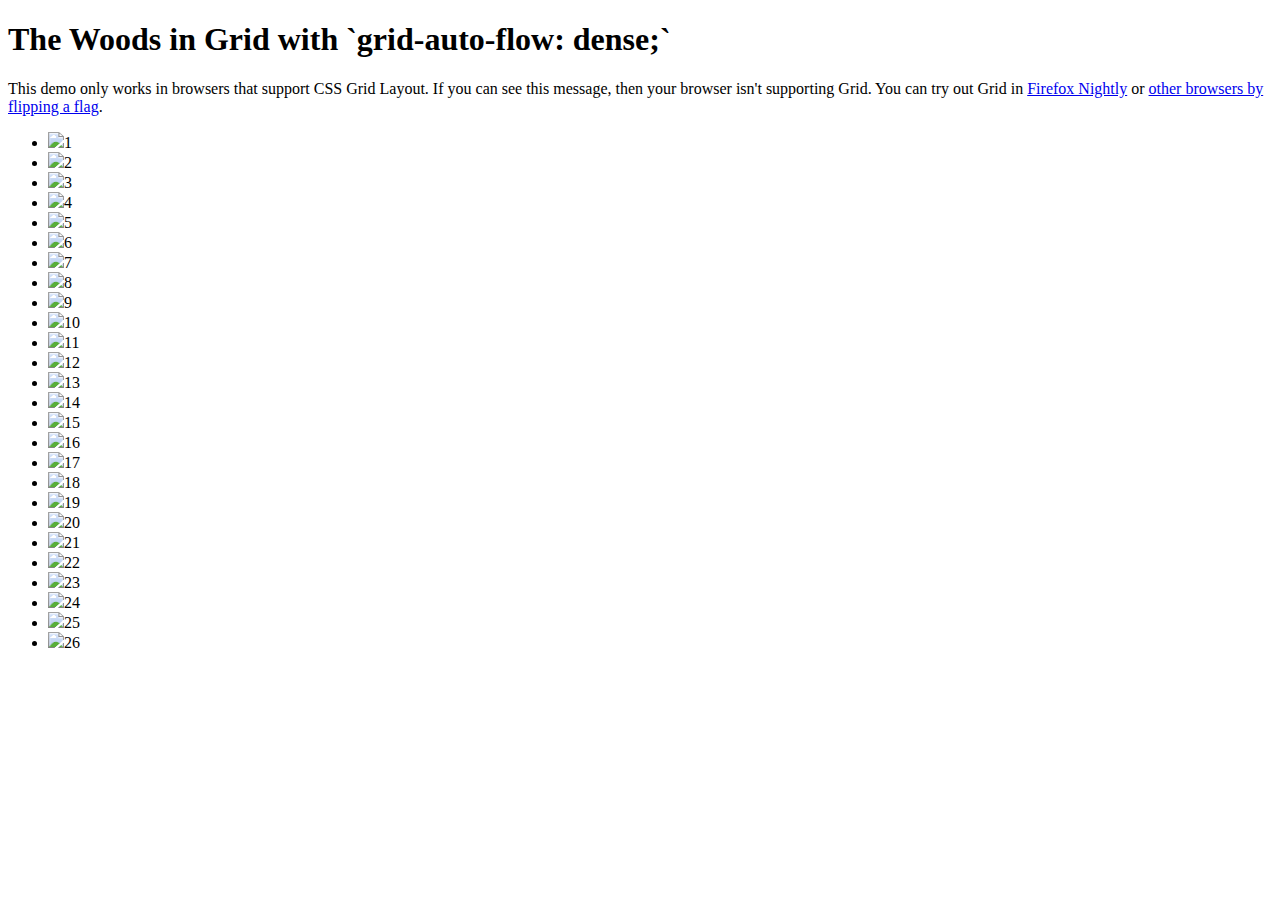
==== index.html @ d756304e "basic scaffolding set up" ====
<!doctype html>
<html>
  <head>
    <meta charset="utf-8">
    <meta http-equiv="x-ua-compatible" content="ie=edge">
    <meta name="viewport" content="width=device-width, initial-scale=1">
    <title>Art|A|Pult</title>
      
    <script type="text/javascript" src="http://fast.fonts.net/jsapi/de7248fd-7276-4b96-a278-572b5e857522.js"></script>
    <link rel="stylesheet" href="css/reset.css">
    <link rel="stylesheet" href="css/style.css">
    <link rel="stylesheet" href="css/image-grid.css">
  </head>
  <body>

    <main>
    
      <header>
        <h1>The Woods in Grid with `grid-auto-flow: dense;`</h1>
      </header>
      
            <div class="warning">This demo only works in browsers that support CSS Grid Layout. If you can see this message, then your browser isn't supporting Grid. You can try out Grid in <a href="https://nightly.mozilla.org/">Firefox Nightly</a> or <a href="http://gridbyexample.com/browsers/">other browsers by flipping a flag</a>.</div>
            
      <ul>
        <li tabindex="0"><img src="images/hiking/01.jpg" /><span>1</span></li>
        <li tabindex="0" class="highlight-box"><img src="images/hiking/15.jpg" /><span>2</span></li>
        <li tabindex="0"><img src="images/hiking/04.jpg" /><span>3</span></li>
        <li tabindex="0" class="highlight-wide"><img src="images/hiking/02.jpg" /><span>4</span></li>
        <li tabindex="0"><img src="images/hiking/05.jpg" /><span>5</span></li>
        <li tabindex="0" class="highlight-tall"><img src="images/hiking/16.jpg" /><span>6</span></li>
        <li tabindex="0" class="highlight-wide"><img src="images/hiking/06.jpg" /><span>7</span></li>
        <li tabindex="0" class="highlight-tall"><img src="images/hiking/07.jpg" /><span>8</span></li>
        <li tabindex="0" class="highlight-box"><img src="images/hiking/08.jpg" /><span>9</span></li>
        <li tabindex="0"><img src="images/hiking/09.jpg" /><span>10</span></li>
        <li tabindex="0" class="highlight-box"><img src="images/hiking/10.jpg" /><span>11</span></li>
        <li tabindex="0" class="highlight-wide"><img src="images/hiking/11.jpg" /><span>12</span></li>
        <li tabindex="0"><img src="images/hiking/12.jpg" /><span>13</span></li>
        <li tabindex="0" class="highlight-tall"><img src="images/hiking/13.jpg" /><span>14</span></li>
        <li tabindex="0"><img src="images/hiking/14.jpg" /><span>15</span></li>
        <li tabindex="0"><img src="images/hiking/17.jpg" /><span>16</span></li>
        <li tabindex="0" class="highlight-wide"><img src="images/hiking/19.jpg" /><span>17</span></li>
        <li tabindex="0" class="highlight-tall"><img src="images/hiking/21.jpg" /><span>18</span></li>
        <li tabindex="0"><img src="images/hiking/25.jpg" /><span>19</span></li>
        <li tabindex="0" class="highlight-tall"><img src="images/hiking/22.jpg" /><span>20</span></li>
        <li tabindex="0"><img src="images/hiking/18.jpg" /><span>21</span></li>
        <li tabindex="0"><img src="images/hiking/23.jpg" /><span>22</span></li>
        <li tabindex="0"><img src="images/hiking/24.jpg" /><span>23</span></li>
        <li tabindex="0" class="highlight-wide"><img src="images/hiking/26.jpg" /><span>24</span></li>
        <li tabindex="0"><img src="images/hiking/27.jpg" /><span>25</span></li>
        <li tabindex="0"><img src="images/hiking/20.jpg" /><span>26</span></li>
      </ul>
    </main>


  </body>
</html>
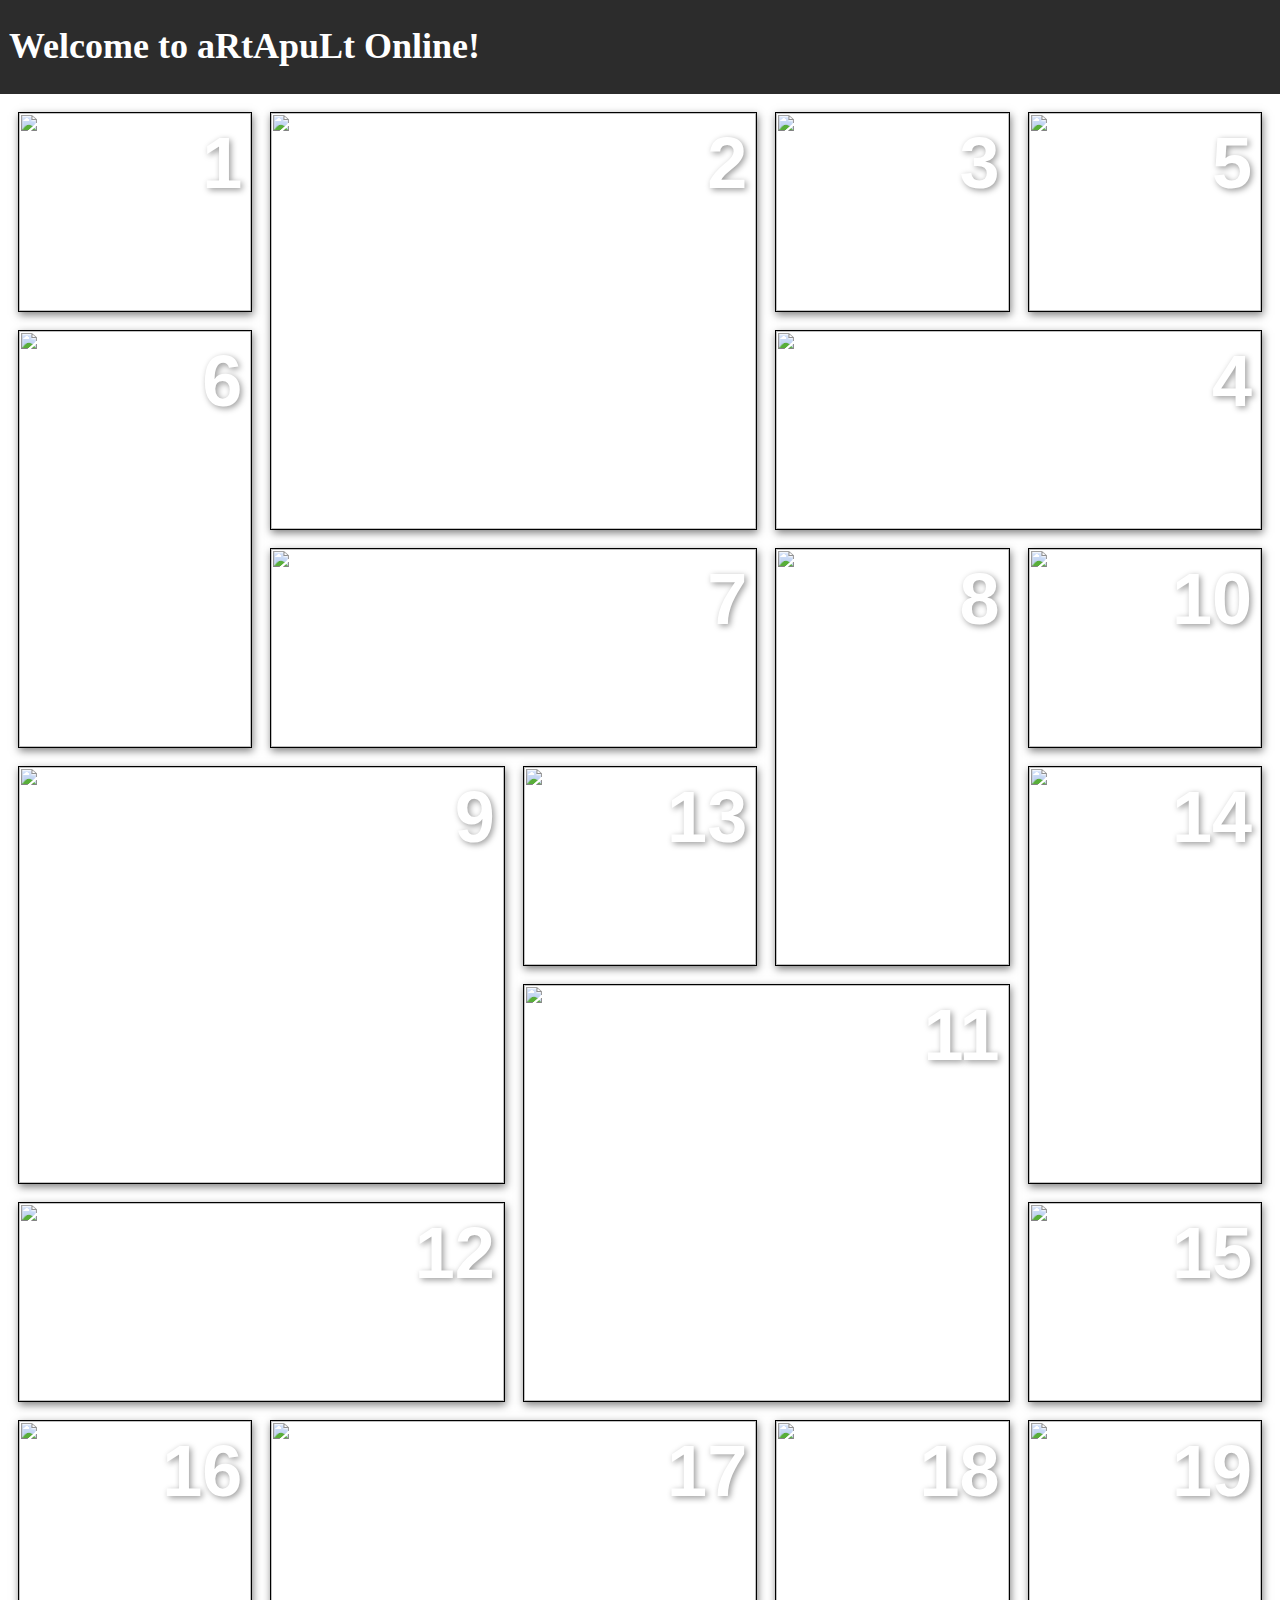
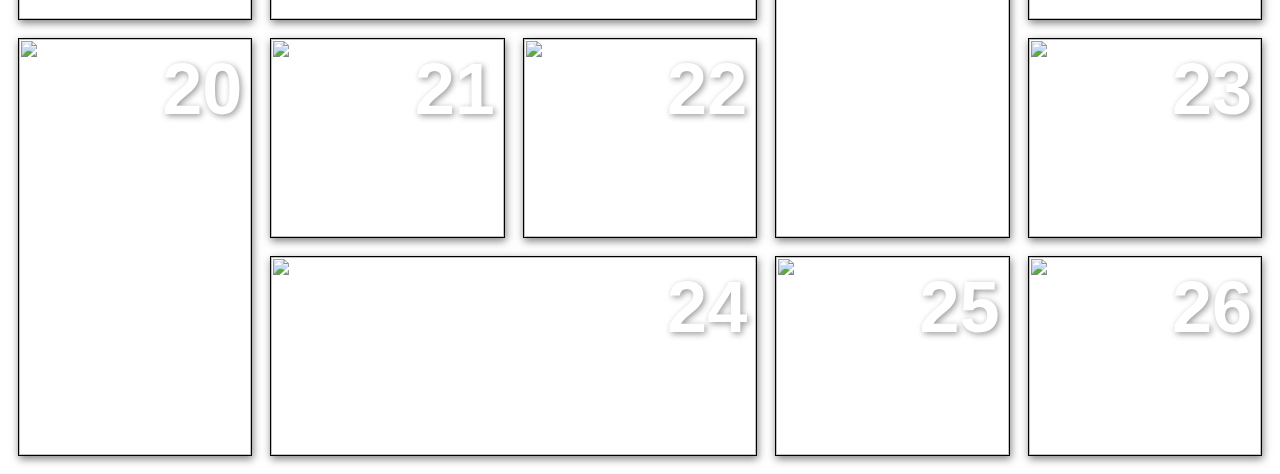
==== commit 58c4622c: "update css refs" ====
--- a/index.html
+++ b/index.html
@@ -6,7 +6,9 @@
     <meta name="viewport" content="width=device-width, initial-scale=1">
     <title>Art|A|Pult</title>
       
-    <script type="text/javascript" src="http://fast.fonts.net/jsapi/de7248fd-7276-4b96-a278-572b5e857522.js"></script>
+    <!--  -->
+
+
     <link rel="stylesheet" href="css/reset.css">
     <link rel="stylesheet" href="css/style.css">
     <link rel="stylesheet" href="css/image-grid.css">
@@ -16,7 +18,8 @@
     <main>
     
       <header>
-        <h1>The Woods in Grid with `grid-auto-flow: dense;`</h1>
+        <h1>Welcome to aRtApuLt Online!</h1>
+
       </header>
       
             <div class="warning">This demo only works in browsers that support CSS Grid Layout. If you can see this message, then your browser isn't supporting Grid. You can try out Grid in <a href="https://nightly.mozilla.org/">Firefox Nightly</a> or <a href="http://gridbyexample.com/browsers/">other browsers by flipping a flag</a>.</div>
--- a/css/style.css
+++ b/css/style.css
@@ -0,0 +1,24 @@
+
+* {
+  -webkit-box-sizing: border-box;
+          box-sizing: border-box; }
+
+html {
+  font-family: georgia, serif;
+  text-rendering: optimizeLegibility;
+  -webkit-font-kerning: normal;
+          font-kerning: normal;
+  -webkit-text-size-adjust: 100%;
+     -moz-text-size-adjust: 100%;
+      -ms-text-size-adjust: 100%;
+          text-size-adjust: 100%; }
+
+img {
+  width: 100%; }
+
+.element-invisible {
+  position: absolute !important;
+  height: 1px;
+  width: 1px;
+  overflow: hidden;
+  clip: rect(1px 1px 1px 1px); }
--- a/css/image-grid.css
+++ b/css/image-grid.css
@@ -0,0 +1,67 @@
+html {
+  font-family: helvetica, sans-serif;
+  font-size: 18px; }
+
+h1 {
+  font-family: 'BauerBodoniW01-BoldDisp', georgia, serif;
+  font-size: 2rem;
+  color: #fff;
+  margin: 0;
+  padding: 0.75em 0.25em;
+  background: #2c2c2c;
+  line-height: 1.1em; }
+
+ul {
+  padding: 0; }
+
+li {
+  list-style-type: none;
+  font-weight: bold;
+  font-size: 4rem;
+  position: relative; }
+
+li:focus {
+  border: 10px solid blue; }
+
+span {
+  position: absolute;
+  top: 10px;
+  right: 10px;
+  color: #fff;
+  text-shadow: 2px 2px 6px rgba(0, 0, 0, 0.4); }
+
+ul {
+  /* autoprefixer: off */
+  display: grid;
+  grid-template-columns: repeat(auto-fit, minmax(200px, 1fr));
+  grid-auto-rows: 200px;
+  grid-auto-flow: dense;
+  grid-gap: 1em;
+  margin: 1em; }
+
+li.highlight-box {
+  grid-row: span 2;
+  grid-column: span 2; }
+
+li.highlight-tall {
+  grid-row: span 2; }
+
+li.highlight-wide {
+  grid-column: span 2; }
+
+img {
+  display: block;
+  -o-object-fit: cover;
+     object-fit: cover;
+  height: 100%;
+  border: 1px solid black;
+  -webkit-box-shadow: 1px 3px 8px rgba(0, 0, 0, 0.5);
+          box-shadow: 1px 3px 8px rgba(0, 0, 0, 0.5); }
+
+.warning {
+  color: red;
+  font-size: 200%; }
+
+@supports (display: grid) {
+  .warning {
+    display: none; } }
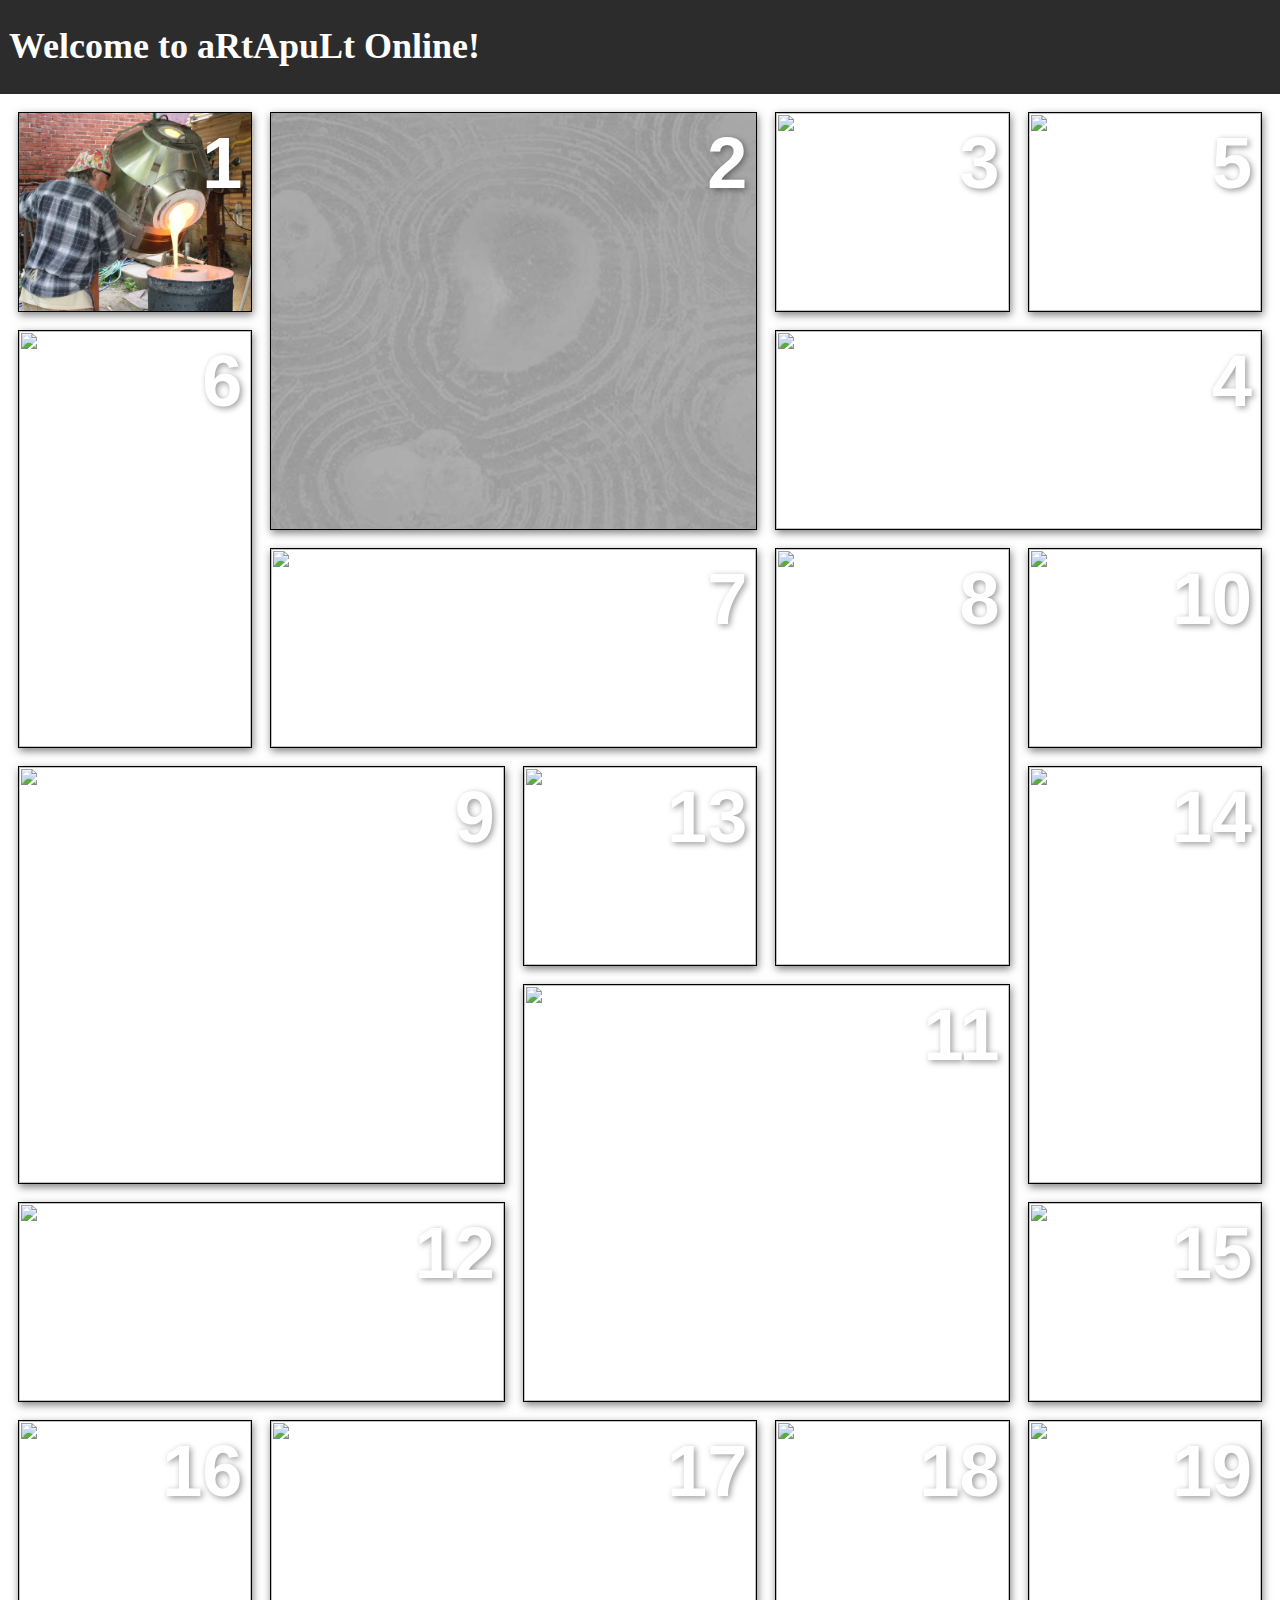
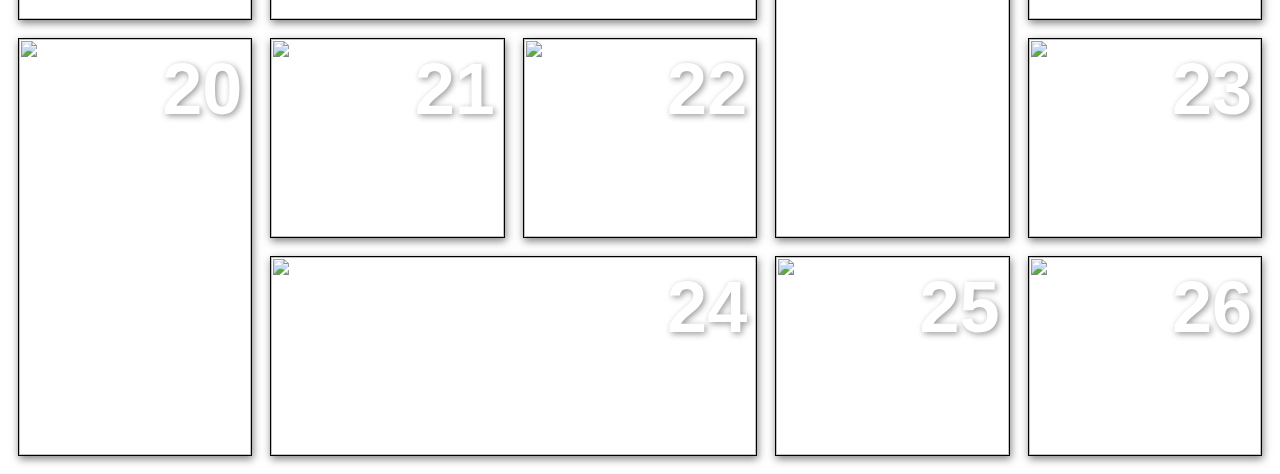
==== commit b6fa43c4: "add image test for layout" ====
--- a/index.html
+++ b/index.html
@@ -25,8 +25,10 @@
             <div class="warning">This demo only works in browsers that support CSS Grid Layout. If you can see this message, then your browser isn't supporting Grid. You can try out Grid in <a href="https://nightly.mozilla.org/">Firefox Nightly</a> or <a href="http://gridbyexample.com/browsers/">other browsers by flipping a flag</a>.</div>
             
       <ul>
-        <li tabindex="0"><img src="images/hiking/01.jpg" /><span>1</span></li>
-        <li tabindex="0" class="highlight-box"><img src="images/hiking/15.jpg" /><span>2</span></li>
+        <li tabindex="0"><img src="images/camPour.jpeg" /><span>1</span></li>
+
+        <li tabindex="0" class="highlight-box"><img src="images/table_background.jpeg" /><span>2</span></li>
+
         <li tabindex="0"><img src="images/hiking/04.jpg" /><span>3</span></li>
         <li tabindex="0" class="highlight-wide"><img src="images/hiking/02.jpg" /><span>4</span></li>
         <li tabindex="0"><img src="images/hiking/05.jpg" /><span>5</span></li>
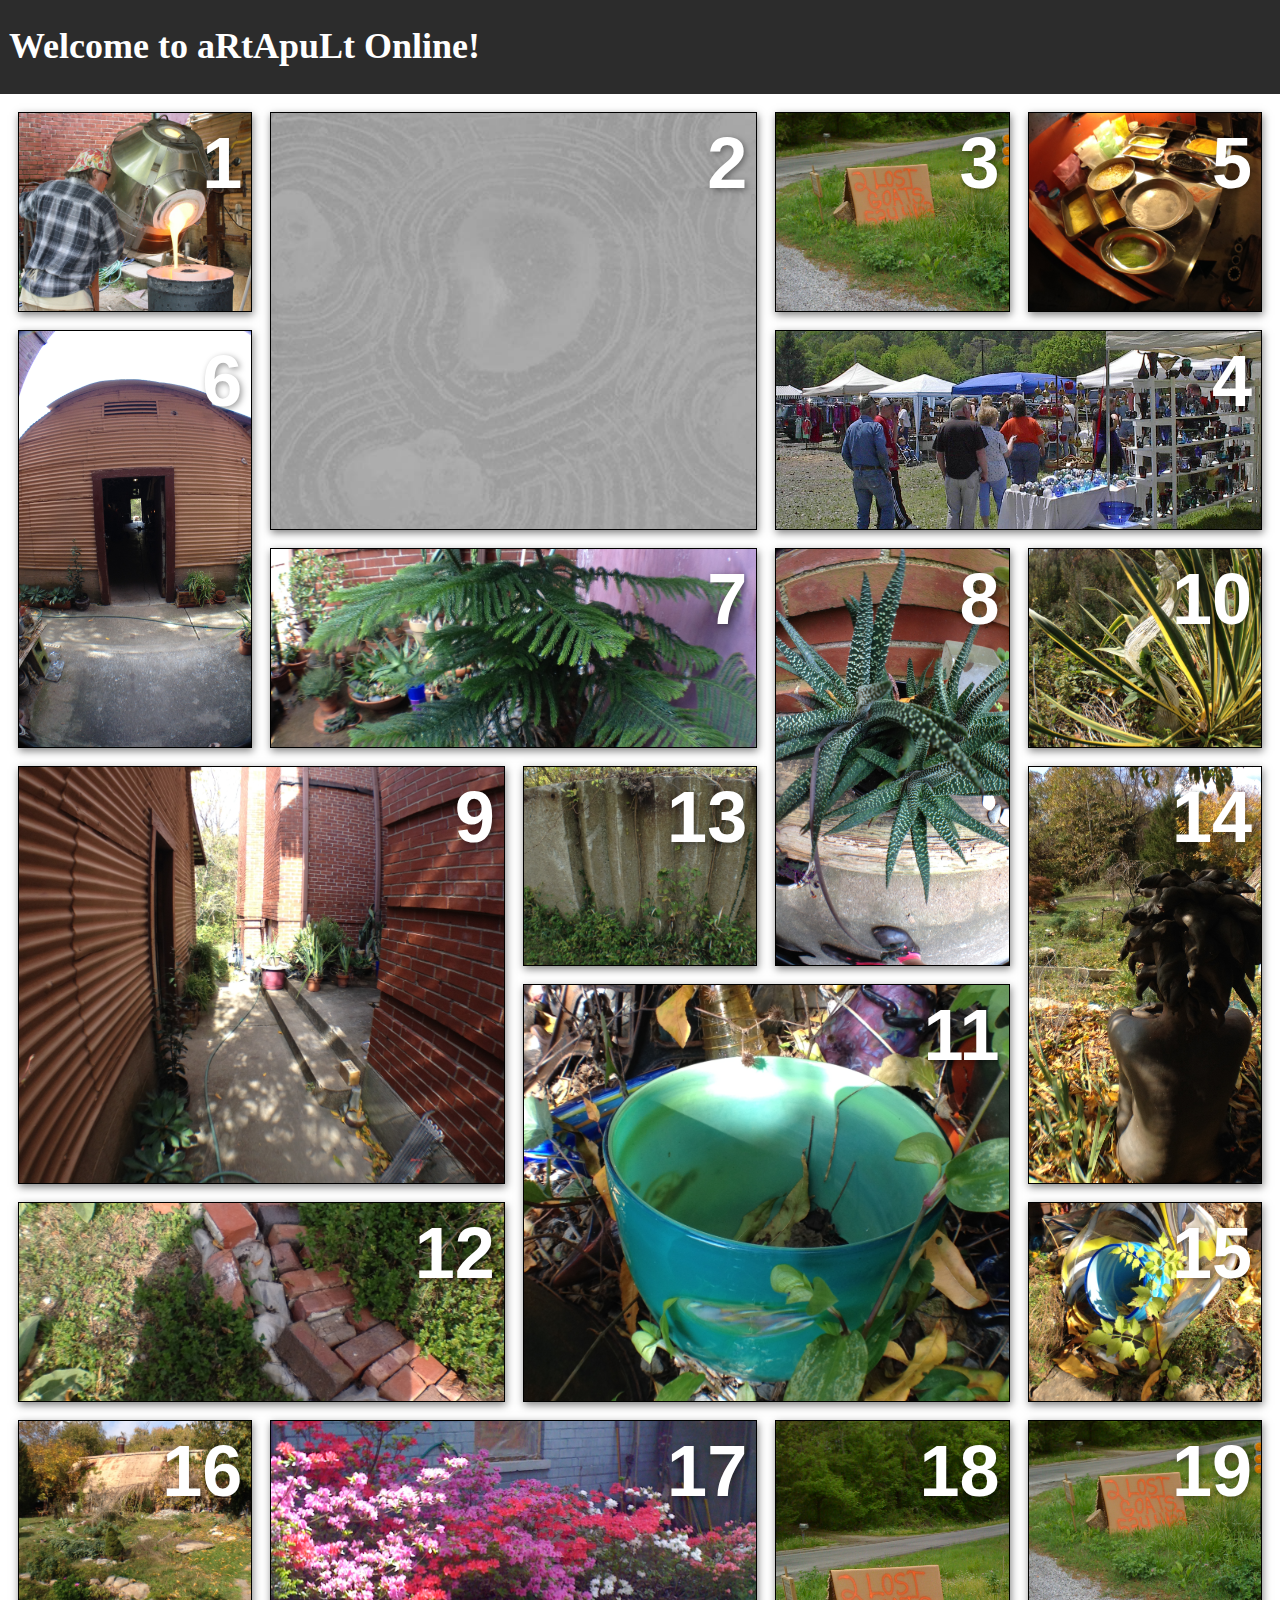
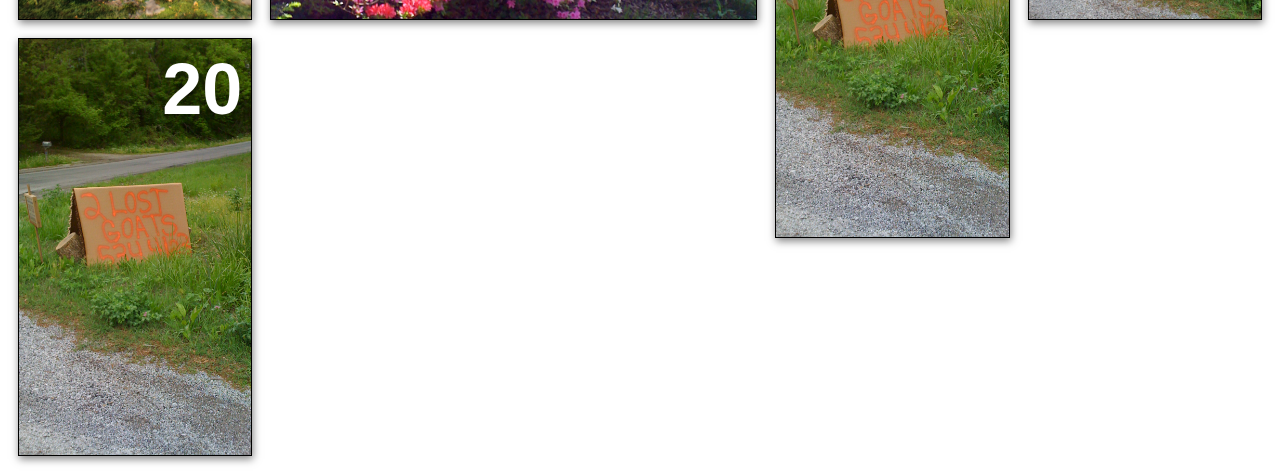
==== commit 3b07f54b: "add demo images" ====
--- a/index.html
+++ b/index.html
@@ -20,6 +20,7 @@
       <header>
         <h1>Welcome to aRtApuLt Online!</h1>
 
+
       </header>
       
             <div class="warning">This demo only works in browsers that support CSS Grid Layout. If you can see this message, then your browser isn't supporting Grid. You can try out Grid in <a href="https://nightly.mozilla.org/">Firefox Nightly</a> or <a href="http://gridbyexample.com/browsers/">other browsers by flipping a flag</a>.</div>
@@ -29,30 +30,48 @@
 
         <li tabindex="0" class="highlight-box"><img src="images/table_background.jpeg" /><span>2</span></li>
 
-        <li tabindex="0"><img src="images/hiking/04.jpg" /><span>3</span></li>
-        <li tabindex="0" class="highlight-wide"><img src="images/hiking/02.jpg" /><span>4</span></li>
-        <li tabindex="0"><img src="images/hiking/05.jpg" /><span>5</span></li>
-        <li tabindex="0" class="highlight-tall"><img src="images/hiking/16.jpg" /><span>6</span></li>
-        <li tabindex="0" class="highlight-wide"><img src="images/hiking/06.jpg" /><span>7</span></li>
-        <li tabindex="0" class="highlight-tall"><img src="images/hiking/07.jpg" /><span>8</span></li>
-        <li tabindex="0" class="highlight-box"><img src="images/hiking/08.jpg" /><span>9</span></li>
-        <li tabindex="0"><img src="images/hiking/09.jpg" /><span>10</span></li>
-        <li tabindex="0" class="highlight-box"><img src="images/hiking/10.jpg" /><span>11</span></li>
-        <li tabindex="0" class="highlight-wide"><img src="images/hiking/11.jpg" /><span>12</span></li>
-        <li tabindex="0"><img src="images/hiking/12.jpg" /><span>13</span></li>
-        <li tabindex="0" class="highlight-tall"><img src="images/hiking/13.jpg" /><span>14</span></li>
-        <li tabindex="0"><img src="images/hiking/14.jpg" /><span>15</span></li>
-        <li tabindex="0"><img src="images/hiking/17.jpg" /><span>16</span></li>
-        <li tabindex="0" class="highlight-wide"><img src="images/hiking/19.jpg" /><span>17</span></li>
-        <li tabindex="0" class="highlight-tall"><img src="images/hiking/21.jpg" /><span>18</span></li>
-        <li tabindex="0"><img src="images/hiking/25.jpg" /><span>19</span></li>
-        <li tabindex="0" class="highlight-tall"><img src="images/hiking/22.jpg" /><span>20</span></li>
-        <li tabindex="0"><img src="images/hiking/18.jpg" /><span>21</span></li>
+        <li tabindex="0"><img src="images/img-1.jpg" /><span>3</span></li>
+
+        <li tabindex="0" class="highlight-wide"><img src="images/img-2.jpg" /><span>4</span></li>
+
+        <li tabindex="0"><img src="images/img-3.jpg" /><span>5</span></li>
+
+        <li tabindex="0" class="highlight-tall"><img src="images/img-4.jpg" /><span>6</span></li>
+
+        <li tabindex="0" class="highlight-wide"><img src="images/img-5.jpg" /><span>7</span></li>
+
+        <li tabindex="0" class="highlight-tall"><img src="images/img-6.jpg" /><span>8</span></li>
+
+        <li tabindex="0" class="highlight-box"><img src="images/img-7.jpg" /><span>9</span></li>
+
+        <li tabindex="0"><img src="images/img-8.jpg" /><span>10</span></li>
+
+        <li tabindex="0" class="highlight-box"><img src="images/img-9.jpg" /><span>11</span></li>
+
+        <li tabindex="0" class="highlight-wide"><img src="images/img-10.jpg" /><span>12</span></li>
+
+        <li tabindex="0"><img src="images/img-11.jpg" /><span>13</span></li>
+
+        <li tabindex="0" class="highlight-tall"><img src="images/img-12.jpg" /><span>14</span></li>
+
+        <li tabindex="0"><img src="images/img-13.jpg" /><span>15</span></li>
+
+        <li tabindex="0"><img src="images/img-14.jpg" /><span>16</span></li>
+
+        <li tabindex="0" class="highlight-wide"><img src="images/img-15.jpg" /><span>17</span></li>
+
+        <li tabindex="0" class="highlight-tall"><img src="images/img-1.jpg" /><span>18</span></li>
+
+        <li tabindex="0"><img src="images/img-1.jpg" /><span>19</span></li>
+
+        <li tabindex="0" class="highlight-tall"><img src="images/img-1.jpg" /><span>20</span></li>
+
+        <!-- <li tabindex="0"><img src="images/hiking/18.jpg" /><span>21</span></li>
         <li tabindex="0"><img src="images/hiking/23.jpg" /><span>22</span></li>
         <li tabindex="0"><img src="images/hiking/24.jpg" /><span>23</span></li>
         <li tabindex="0" class="highlight-wide"><img src="images/hiking/26.jpg" /><span>24</span></li>
         <li tabindex="0"><img src="images/hiking/27.jpg" /><span>25</span></li>
-        <li tabindex="0"><img src="images/hiking/20.jpg" /><span>26</span></li>
+        <li tabindex="0"><img src="images/hiking/20.jpg" /><span>26</span></li> -->
       </ul>
     </main>
 
--- a/css/image-grid.css
+++ b/css/image-grid.css
@@ -20,8 +20,10 @@
   font-size: 4rem;
   position: relative; }
 
+
+  /* edit this for the outline color */
 li:focus {
-  border: 10px solid blue; }
+  border: 10px solid rgb(167, 167, 189); }
 
 span {
   position: absolute;
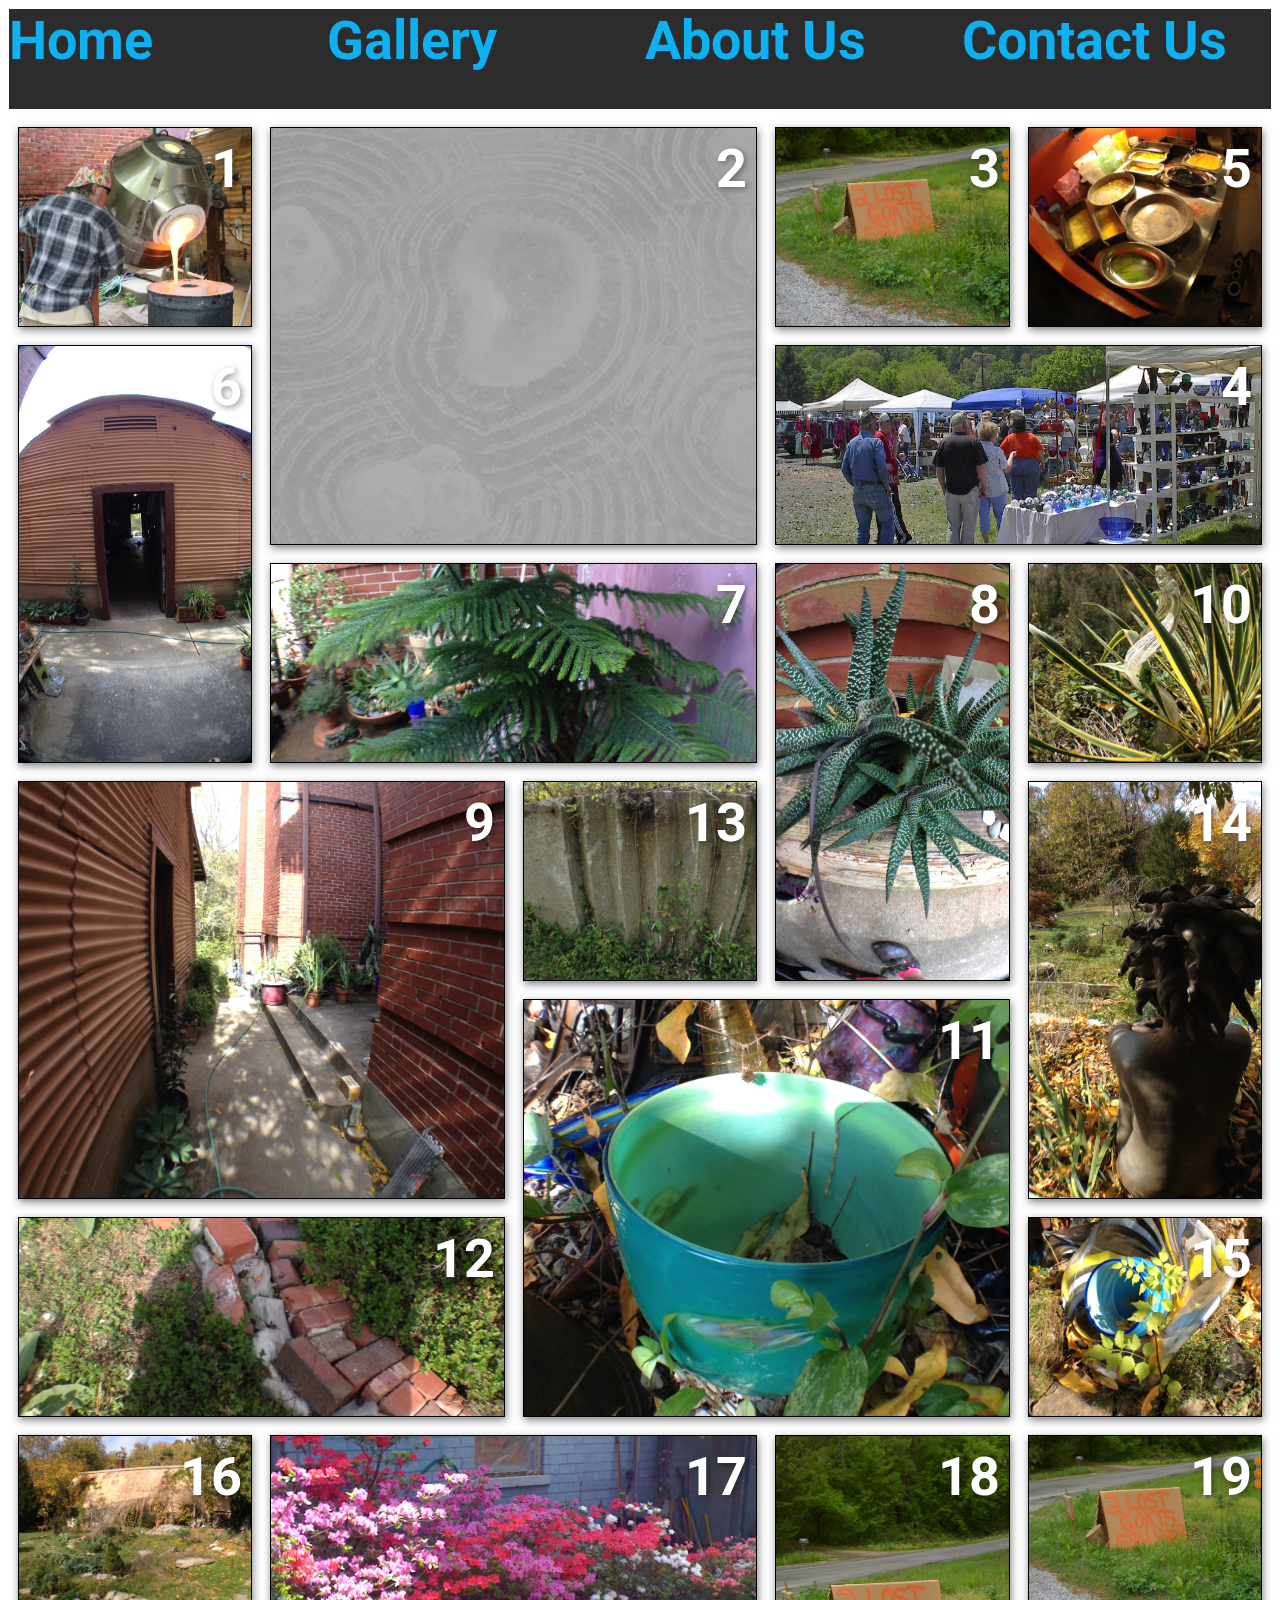
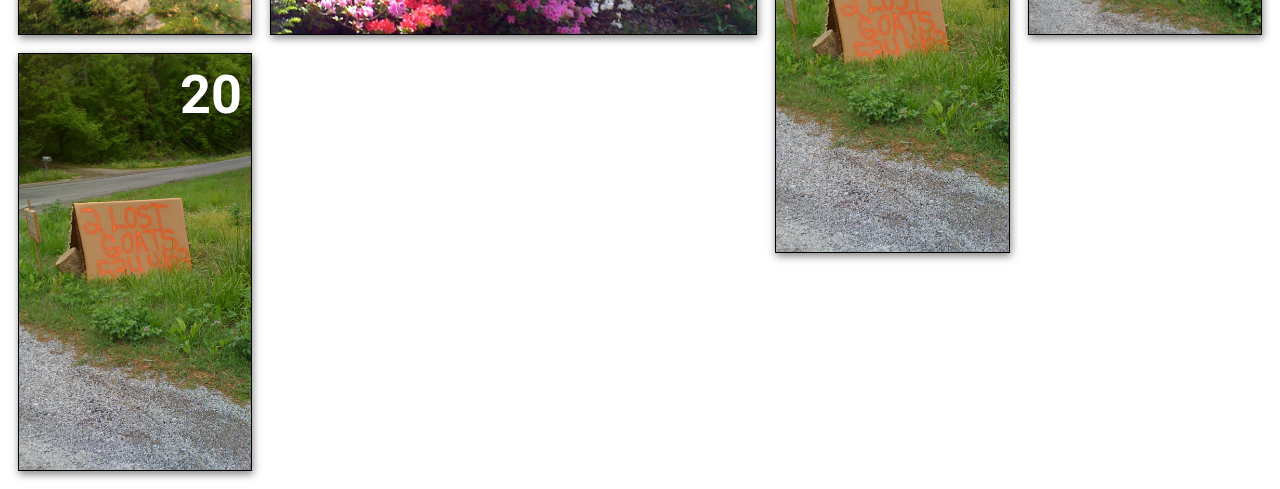
==== commit a0b4329c: "playing with nav styles" ====
--- a/index.html
+++ b/index.html
@@ -12,18 +12,25 @@
     <link rel="stylesheet" href="css/reset.css">
     <link rel="stylesheet" href="css/style.css">
     <link rel="stylesheet" href="css/image-grid.css">
+    <link rel="preconnect" href="https://fonts.googleapis.com">
+<link rel="preconnect" href="https://fonts.gstatic.com" crossorigin>
+<link href="https://fonts.googleapis.com/css2?family=Inspiration&family=Roboto&display=swap" rel="stylesheet">
   </head>
   <body>
 
     <main>
-    
       <header>
-        <h1>Welcome to aRtApuLt Online!</h1>
-
-
+        <nav class="navNode">
+          <ul class="navUl">
+            <li><a href="index.html" >Home</a></li>
+            <li><a href="galleryPage.html" >Gallery</a></li>
+            <li><a href="aboutUs.html" >About Us</a></li>
+            <li><a href="contactUs.html">Contact Us</a></li>
+          </ul>
+        </nav>
       </header>
       
-            <div class="warning">This demo only works in browsers that support CSS Grid Layout. If you can see this message, then your browser isn't supporting Grid. You can try out Grid in <a href="https://nightly.mozilla.org/">Firefox Nightly</a> or <a href="http://gridbyexample.com/browsers/">other browsers by flipping a flag</a>.</div>
+          
             
       <ul>
         <li tabindex="0"><img src="images/camPour.jpeg" /><span>1</span></li>
--- a/css/style.css
+++ b/css/style.css
@@ -4,7 +4,7 @@
           box-sizing: border-box; }
 
 html {
-  font-family: georgia, serif;
+  /* font-family: georgia, serif; */
   text-rendering: optimizeLegibility;
   -webkit-font-kerning: normal;
           font-kerning: normal;
@@ -22,3 +22,47 @@
   width: 1px;
   overflow: hidden;
   clip: rect(1px 1px 1px 1px); }
+
+
+
+  .navUl {
+    font-size: .5rem;
+    color: #fff;
+    grid-auto-rows: 100px;
+    background: #2c2c2c;
+  }
+
+a {
+  text-decoration: none;
+  }
+  .navNode {
+    /* color: #fff;
+    background: #2c2c2c;
+    display: inline;
+    grid-template-columns: repeat(auto-fit, minmax(200px, 1fr)); 
+    grid-auto-rows: 200px;
+    grid-auto-flow: dense;
+    grid-gap: 1em;
+    margin: 1em; */
+  }
+
+
+  /* unvisited link */
+a:link {
+  color: rgb(13, 176, 240);
+}
+
+/* visited link */
+a:visited {
+  color: rgb(63, 230, 63);
+}
+
+/* mouse over link */
+a:hover {
+  color: hotpink;
+}
+
+/* selected link */
+a:active {
+  color: rgb(0, 255, 106);
+}--- a/css/image-grid.css
+++ b/css/image-grid.css
@@ -1,15 +1,19 @@
 html {
   font-family: helvetica, sans-serif;
-  font-size: 18px; }
+  font-family: 'Inspiration', cursive;
+  font-family: 'Roboto', sans-serif;
+  font-size: 18px; 
+}
 
 h1 {
-  font-family: 'BauerBodoniW01-BoldDisp', georgia, serif;
+  /* font-family: 'BauerBodoniW01-BoldDisp', georgia, serif; */
   font-size: 2rem;
   color: #fff;
   margin: 0;
   padding: 0.75em 0.25em;
   background: #2c2c2c;
-  line-height: 1.1em; }
+  line-height: 1.1em; 
+}
 
 ul {
   padding: 0; }
@@ -17,7 +21,7 @@
 li {
   list-style-type: none;
   font-weight: bold;
-  font-size: 4rem;
+  font-size: 3rem;
   position: relative; }
 
 
@@ -39,7 +43,8 @@
   grid-auto-rows: 200px;
   grid-auto-flow: dense;
   grid-gap: 1em;
-  margin: 1em; }
+  margin: 1em;
+ }
 
 li.highlight-box {
   grid-row: span 2;
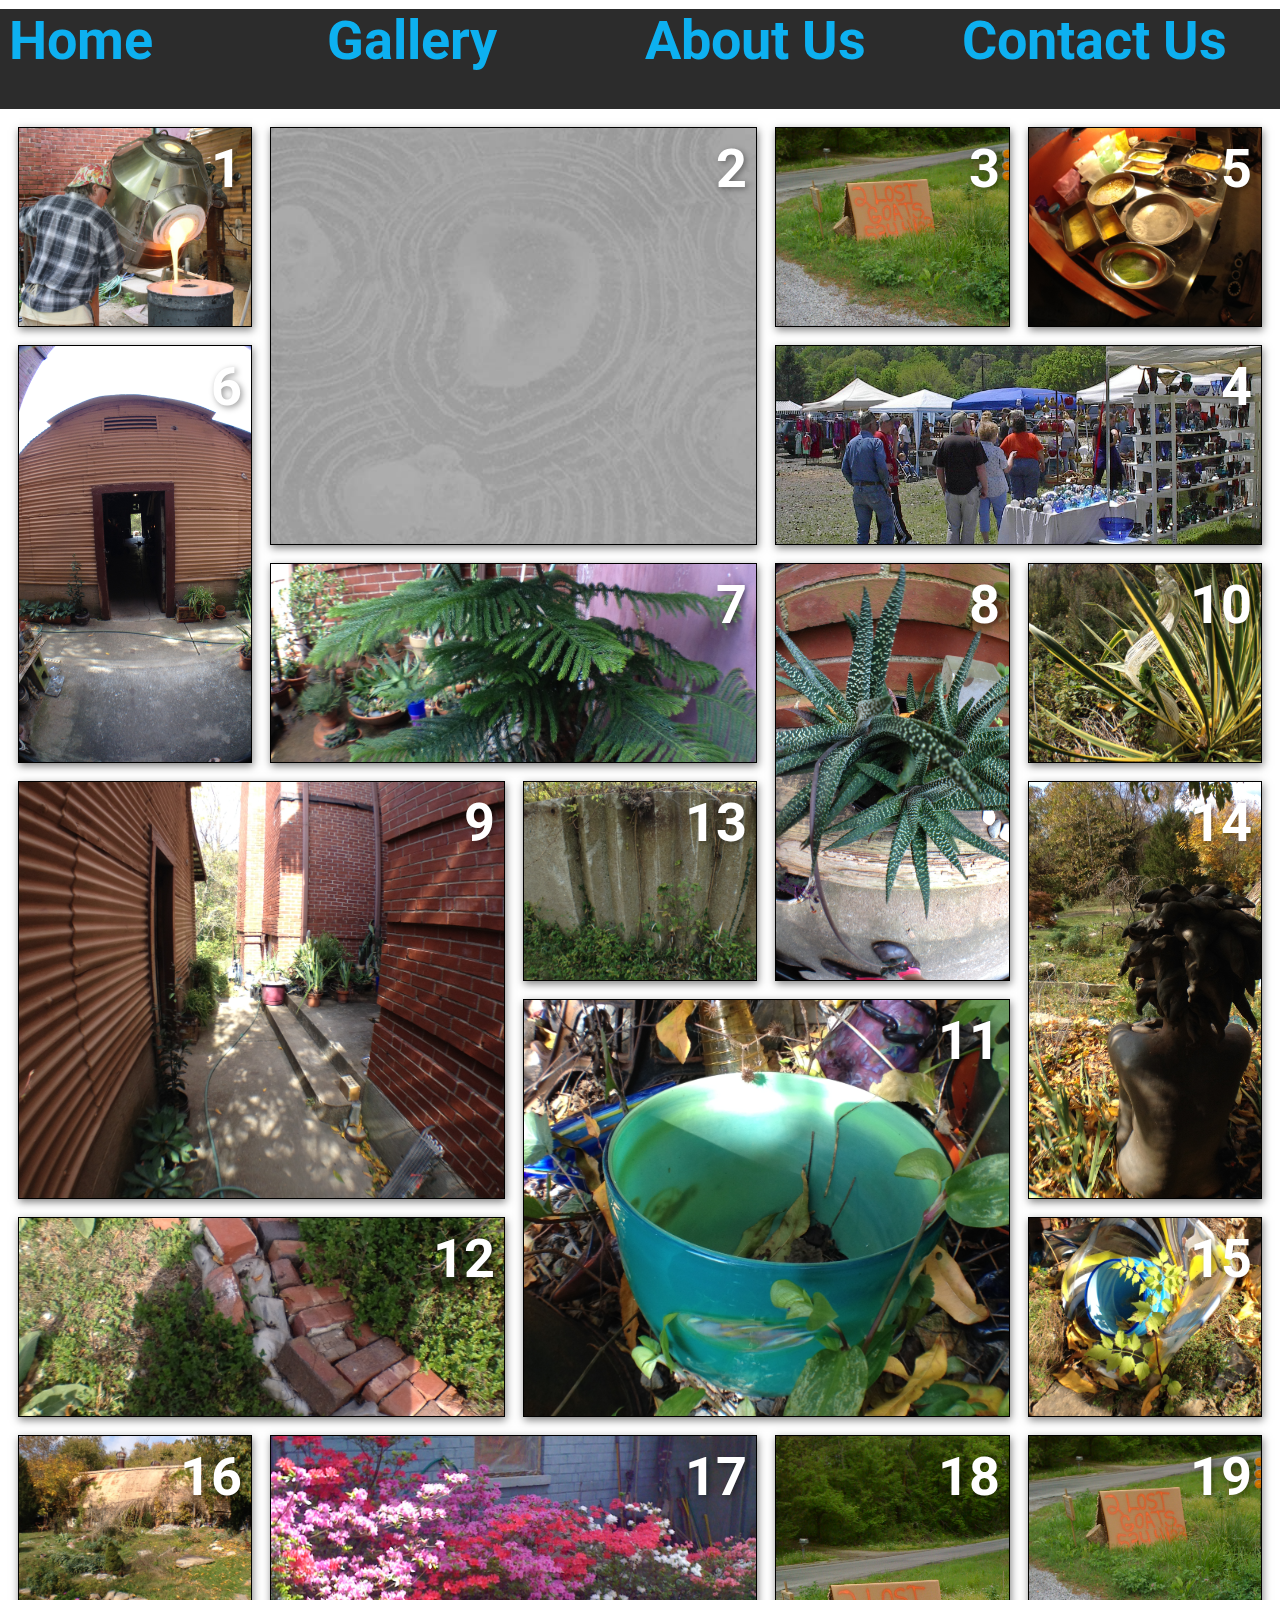
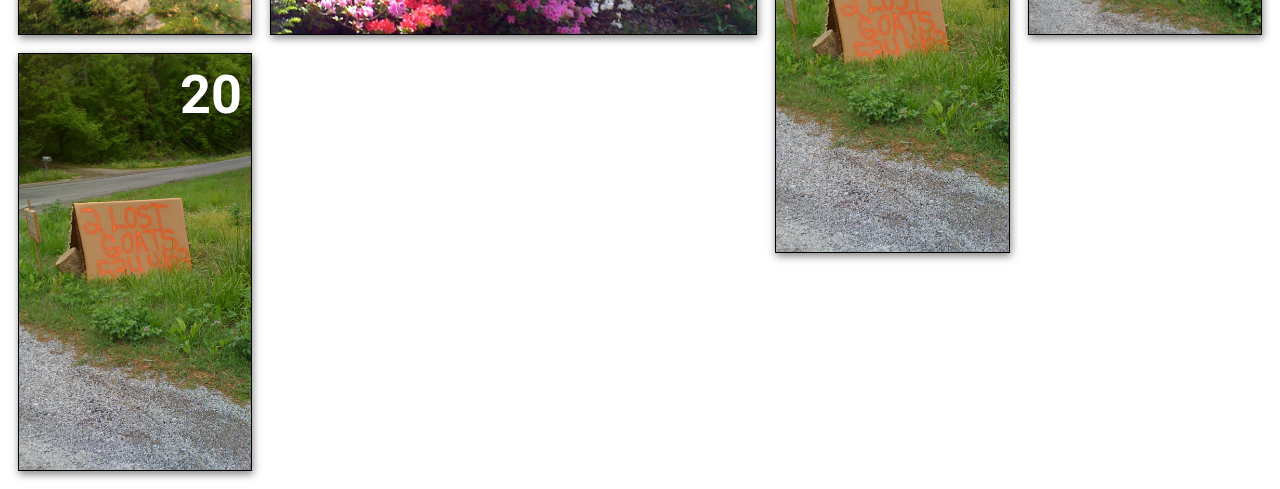
==== commit 2f959b27: "add scaffolding update image" ====
--- a/index.html
+++ b/index.html
@@ -24,6 +24,7 @@
           <ul class="navUl">
             <li><a href="index.html" >Home</a></li>
             <li><a href="galleryPage.html" >Gallery</a></li>
+            
             <li><a href="aboutUs.html" >About Us</a></li>
             <li><a href="contactUs.html">Contact Us</a></li>
           </ul>
--- a/css/style.css
+++ b/css/style.css
@@ -36,8 +36,9 @@
   text-decoration: none;
   }
   .navNode {
+    background: #2c2c2c;
     /* color: #fff;
-    background: #2c2c2c;
+    
     display: inline;
     grid-template-columns: repeat(auto-fit, minmax(200px, 1fr)); 
     grid-auto-rows: 200px;
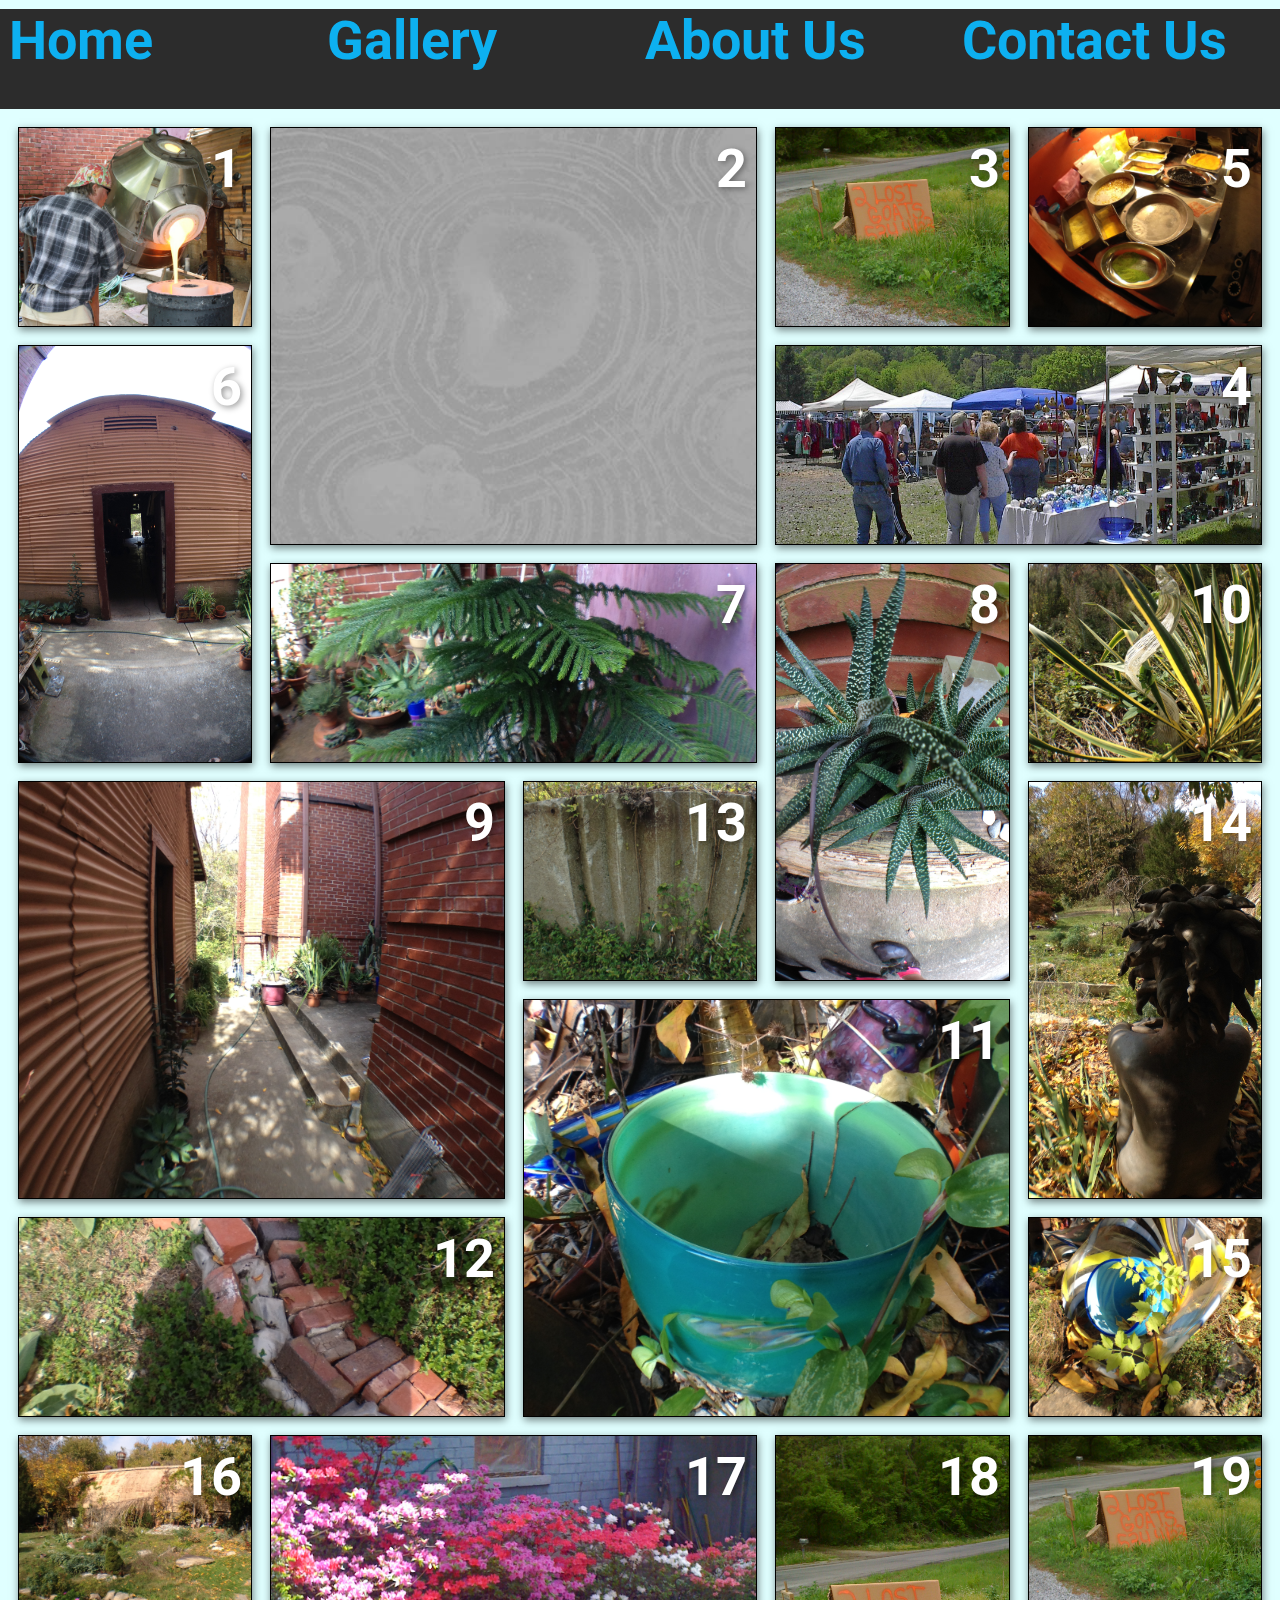
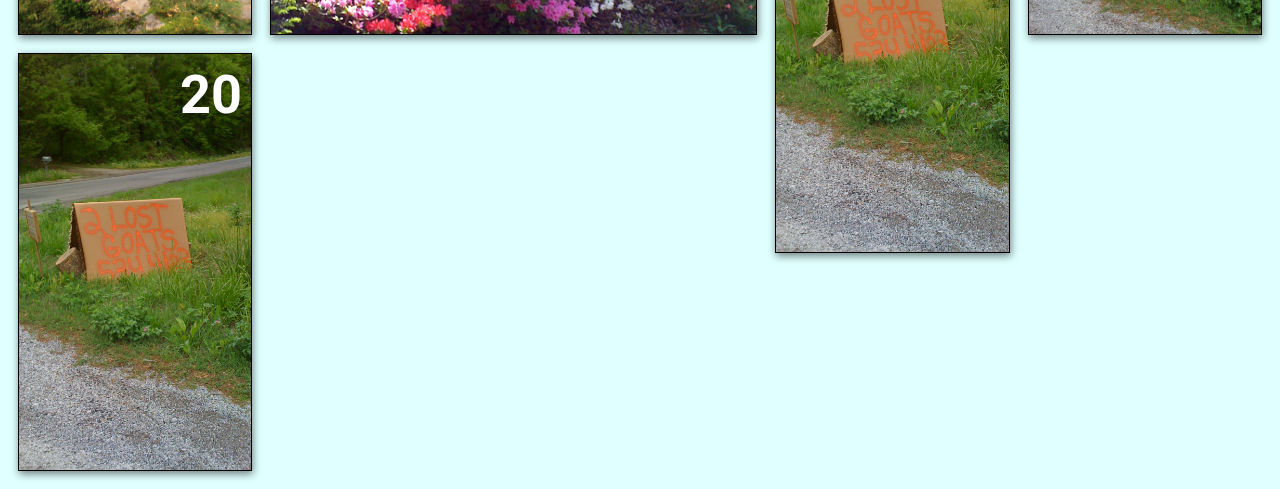
==== commit df05c51a: "add background color" ====
--- a/index.html
+++ b/index.html
@@ -16,7 +16,7 @@
 <link rel="preconnect" href="https://fonts.gstatic.com" crossorigin>
 <link href="https://fonts.googleapis.com/css2?family=Inspiration&family=Roboto&display=swap" rel="stylesheet">
   </head>
-  <body>
+  <body style="background-color: lightcyan;">
 
     <main>
       <header>
